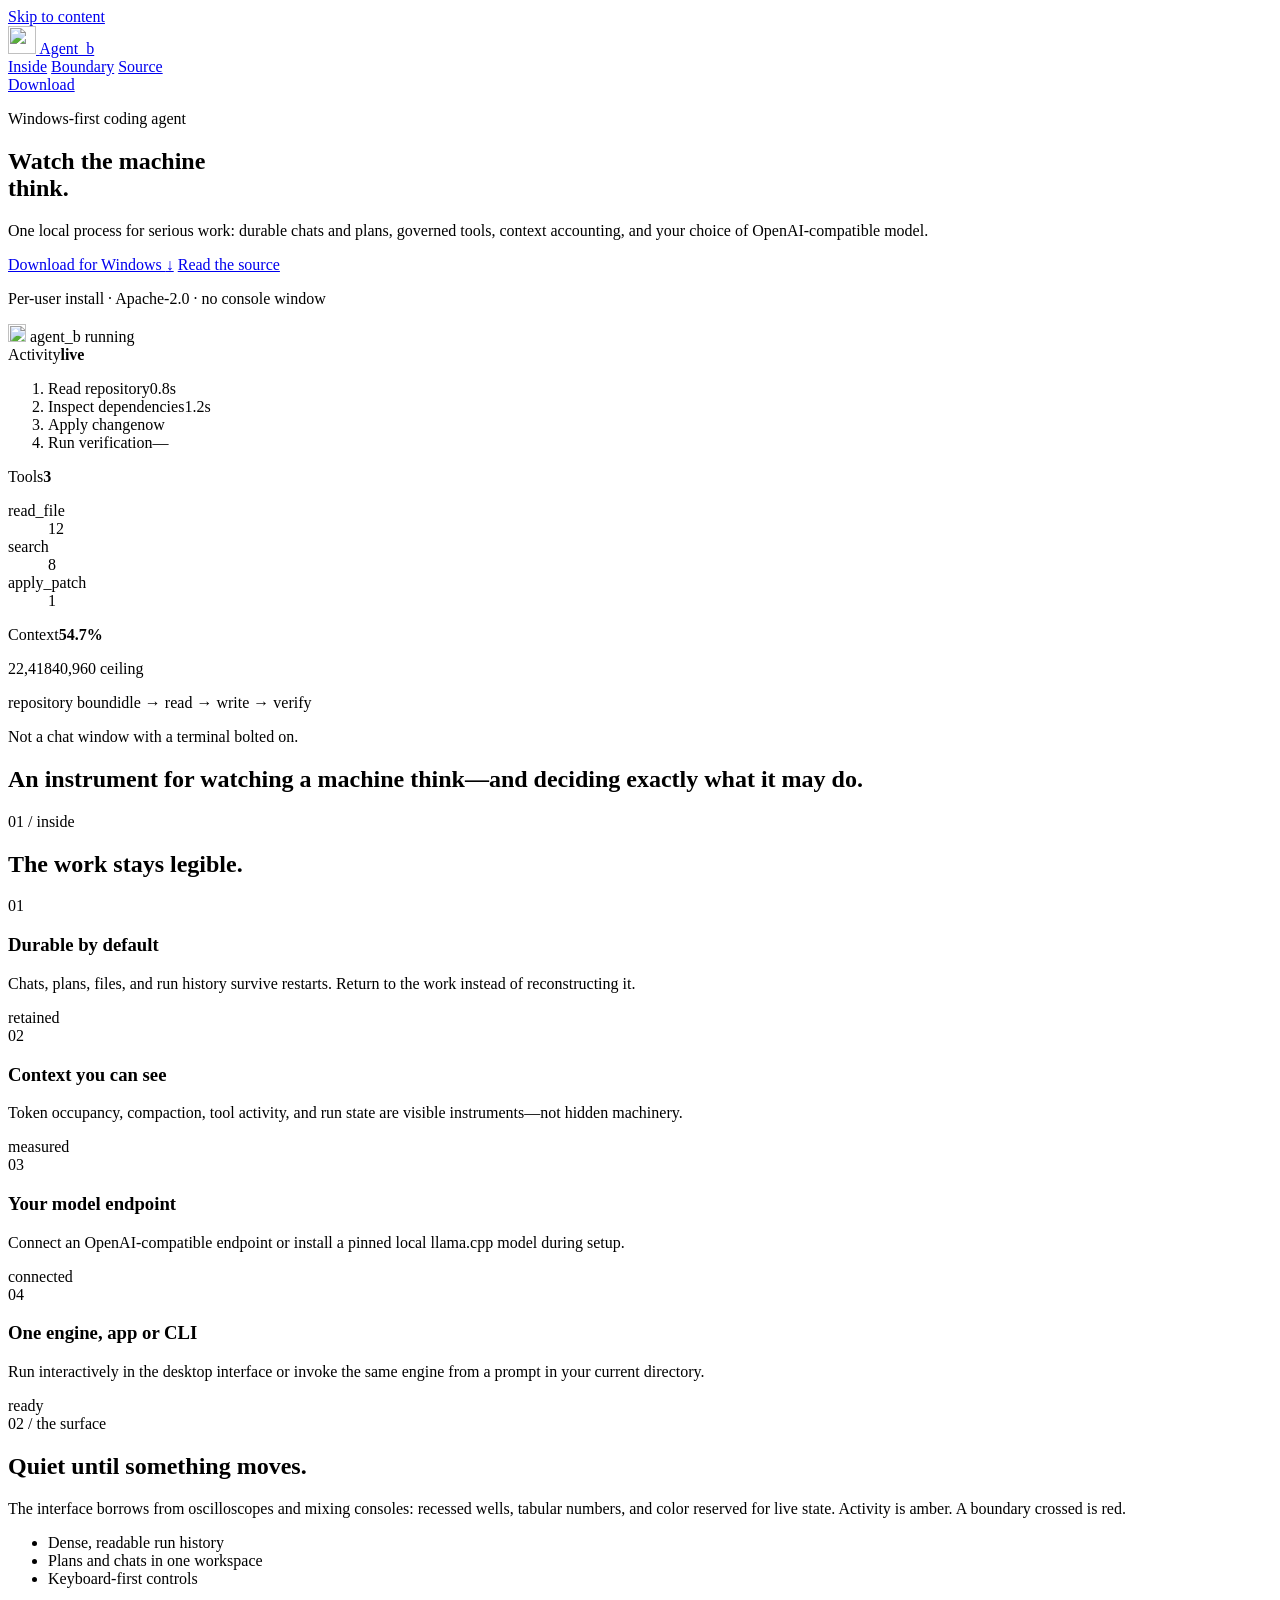
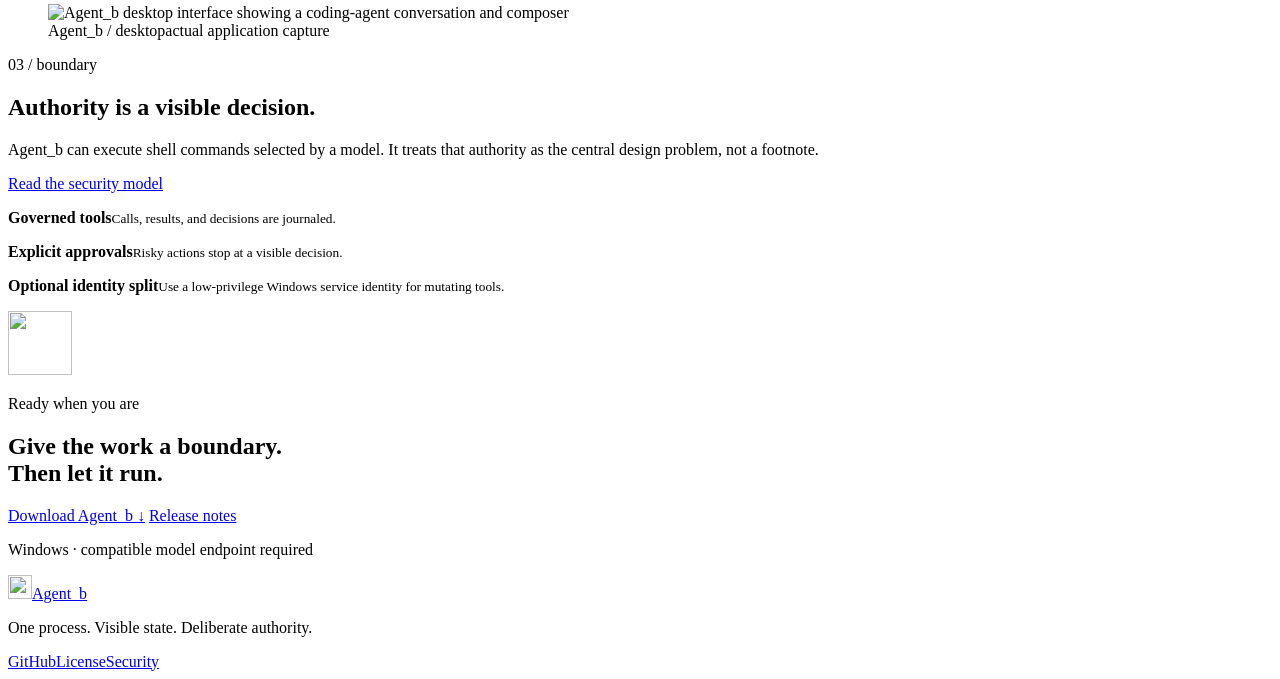
==== public/index.html @ 71d6c955 "Build Agent_b website" ====
<!doctype html>
<html lang="en">
<head>
  <meta charset="utf-8">
  <meta name="viewport" content="width=device-width, initial-scale=1">
  <meta name="theme-color" content="#0d1014">
  <meta name="description" content="Agent_b is a Windows-first coding agent for OpenAI-compatible models, with durable work, governed tools, and an optional low-privilege service identity.">
  <meta property="og:title" content="Agent_b — the machine, thinking">
  <meta property="og:description" content="A Windows-first coding agent with governed tools, durable work, and a quiet instrument-panel interface.">
  <meta property="og:type" content="website">
  <meta property="og:url" content="https://agentb.app/">
  <meta property="og:image" content="https://agentb.app/assets/chat.png">
  <title>Agent_b — the machine, thinking</title>
  <link rel="icon" href="/assets/mark.svg" type="image/svg+xml">
  <link rel="stylesheet" href="/styles.css">
</head>
<body>
  <a class="skip" href="#main">Skip to content</a>
  <div class="etch" aria-hidden="true"></div>

  <header class="site-header">
    <a class="brand" href="/" aria-label="Agent_b home">
      <img src="/assets/mark.svg" alt="" width="28" height="28">
      <span>Agent_b</span>
    </a>
    <nav aria-label="Primary navigation">
      <a href="#inside">Inside</a>
      <a href="#boundary">Boundary</a>
      <a href="https://github.com/rkclayton/agent_b">Source</a>
    </nav>
    <a class="header-download" href="https://github.com/rkclayton/agent_b/releases/latest/download/Agent_b-setup.exe">Download</a>
  </header>

  <main id="main">
    <section class="hero" aria-labelledby="hero-title">
      <div class="hero-copy">
        <p class="status"><span class="lamp" aria-hidden="true"></span> Windows-first coding agent</p>
        <h1 id="hero-title">Watch the machine<br><span>think.</span></h1>
        <p class="lede">One local process for serious work: durable chats and plans, governed tools, context accounting, and your choice of OpenAI-compatible model.</p>
        <div class="actions">
          <a class="primary" href="https://github.com/rkclayton/agent_b/releases/latest/download/Agent_b-setup.exe">Download for Windows <span aria-hidden="true">↓</span></a>
          <a class="secondary" href="https://github.com/rkclayton/agent_b">Read the source</a>
        </div>
        <p class="fine">Per-user install · Apache-2.0 · no console window</p>
      </div>

      <div class="instrument" aria-label="Illustration of Agent_b processing a coding task">
        <div class="instrument-top">
          <span class="instrument-brand"><img src="/assets/agent.svg" alt="" width="18" height="18"> agent_b</span>
          <span class="live"><i></i> running</span>
        </div>
        <div class="trace" aria-hidden="true"><span></span></div>
        <div class="instrument-body">
          <div class="readout wide">
            <div class="readout-head"><span>Activity</span><b>live</b></div>
            <ol class="activity">
              <li class="done"><i></i><span>Read repository</span><time>0.8s</time></li>
              <li class="done"><i></i><span>Inspect dependencies</span><time>1.2s</time></li>
              <li class="active"><i></i><span>Apply change</span><time>now</time></li>
              <li><i></i><span>Run verification</span><time>—</time></li>
            </ol>
          </div>
          <div class="readout tools">
            <div class="readout-head"><span>Tools</span><b>3</b></div>
            <dl><div><dt>read_file</dt><dd>12</dd></div><div><dt>search</dt><dd>8</dd></div><div class="tool-live"><dt>apply_patch</dt><dd>1</dd></div></dl>
          </div>
          <div class="readout context">
            <div class="readout-head"><span>Context</span><b>54.7%</b></div>
            <div class="meter"><span></span><i></i></div>
            <p><span>22,418</span><span>40,960 ceiling</span></p>
          </div>
        </div>
        <div class="instrument-foot"><span>repository bound</span><span class="mono">idle → read → write → verify</span></div>
      </div>
    </section>

    <section class="statement" aria-label="Product summary">
      <p>Not a chat window with a terminal bolted on.</p>
      <h2>An instrument for watching a machine think—and deciding exactly what it may do.</h2>
    </section>

    <section class="inside" id="inside" aria-labelledby="inside-title">
      <div class="section-heading">
        <span class="section-index">01 / inside</span>
        <h2 id="inside-title">The work stays legible.</h2>
      </div>
      <div class="feature-lines">
        <article>
          <span class="feature-number">01</span>
          <div><h3>Durable by default</h3><p>Chats, plans, files, and run history survive restarts. Return to the work instead of reconstructing it.</p></div>
          <span class="state-word">retained</span>
        </article>
        <article>
          <span class="feature-number">02</span>
          <div><h3>Context you can see</h3><p>Token occupancy, compaction, tool activity, and run state are visible instruments—not hidden machinery.</p></div>
          <span class="state-word">measured</span>
        </article>
        <article>
          <span class="feature-number">03</span>
          <div><h3>Your model endpoint</h3><p>Connect an OpenAI-compatible endpoint or install a pinned local llama.cpp model during setup.</p></div>
          <span class="state-word">connected</span>
        </article>
        <article>
          <span class="feature-number">04</span>
          <div><h3>One engine, app or CLI</h3><p>Run interactively in the desktop interface or invoke the same engine from a prompt in your current directory.</p></div>
          <span class="state-word">ready</span>
        </article>
      </div>
    </section>

    <section class="app-view" aria-labelledby="app-title">
      <div class="app-copy">
        <span class="section-index">02 / the surface</span>
        <h2 id="app-title">Quiet until something moves.</h2>
        <p>The interface borrows from oscilloscopes and mixing consoles: recessed wells, tabular numbers, and color reserved for live state. Activity is amber. A boundary crossed is red.</p>
        <ul>
          <li><span></span>Dense, readable run history</li>
          <li><span></span>Plans and chats in one workspace</li>
          <li><span></span>Keyboard-first controls</li>
        </ul>
      </div>
      <figure>
        <div class="screen-frame"><img src="/assets/chat.png" alt="Agent_b desktop interface showing a coding-agent conversation and composer" width="1250" height="975"></div>
        <figcaption><span>Agent_b / desktop</span><span>actual application capture</span></figcaption>
      </figure>
    </section>

    <section class="boundary" id="boundary" aria-labelledby="boundary-title">
      <div class="section-heading">
        <span class="section-index">03 / boundary</span>
        <h2 id="boundary-title">Authority is a visible decision.</h2>
      </div>
      <div class="boundary-grid">
        <div class="boundary-copy">
          <p>Agent_b can execute shell commands selected by a model. It treats that authority as the central design problem, not a footnote.</p>
          <a href="https://github.com/rkclayton/agent_b/blob/main/SECURITY.md">Read the security model</a>
        </div>
        <div class="boundary-panel">
          <div><span class="boundary-light green"></span><p><b>Governed tools</b><small>Calls, results, and decisions are journaled.</small></p></div>
          <div><span class="boundary-light amber"></span><p><b>Explicit approvals</b><small>Risky actions stop at a visible decision.</small></p></div>
          <div><span class="boundary-light red"></span><p><b>Optional identity split</b><small>Use a low-privilege Windows service identity for mutating tools.</small></p></div>
        </div>
      </div>
    </section>

    <section class="final-cta" aria-labelledby="download-title">
      <img src="/assets/mark.svg" alt="" width="64" height="64">
      <p class="status"><span class="lamp" aria-hidden="true"></span> Ready when you are</p>
      <h2 id="download-title">Give the work a boundary.<br>Then let it run.</h2>
      <div class="actions">
        <a class="primary" href="https://github.com/rkclayton/agent_b/releases/latest/download/Agent_b-setup.exe">Download Agent_b <span aria-hidden="true">↓</span></a>
        <a class="secondary" href="https://github.com/rkclayton/agent_b/releases">Release notes</a>
      </div>
      <p class="fine">Windows · compatible model endpoint required</p>
    </section>
  </main>

  <footer>
    <a class="brand footer-brand" href="/"><img src="/assets/mark.svg" alt="" width="24" height="24"><span>Agent_b</span></a>
    <p>One process. Visible state. Deliberate authority.</p>
    <nav aria-label="Footer navigation"><a href="https://github.com/rkclayton/agent_b">GitHub</a><a href="https://github.com/rkclayton/agent_b/blob/main/LICENSE">License</a><a href="https://github.com/rkclayton/agent_b/blob/main/SECURITY.md">Security</a></nav>
  </footer>
</body>
</html>
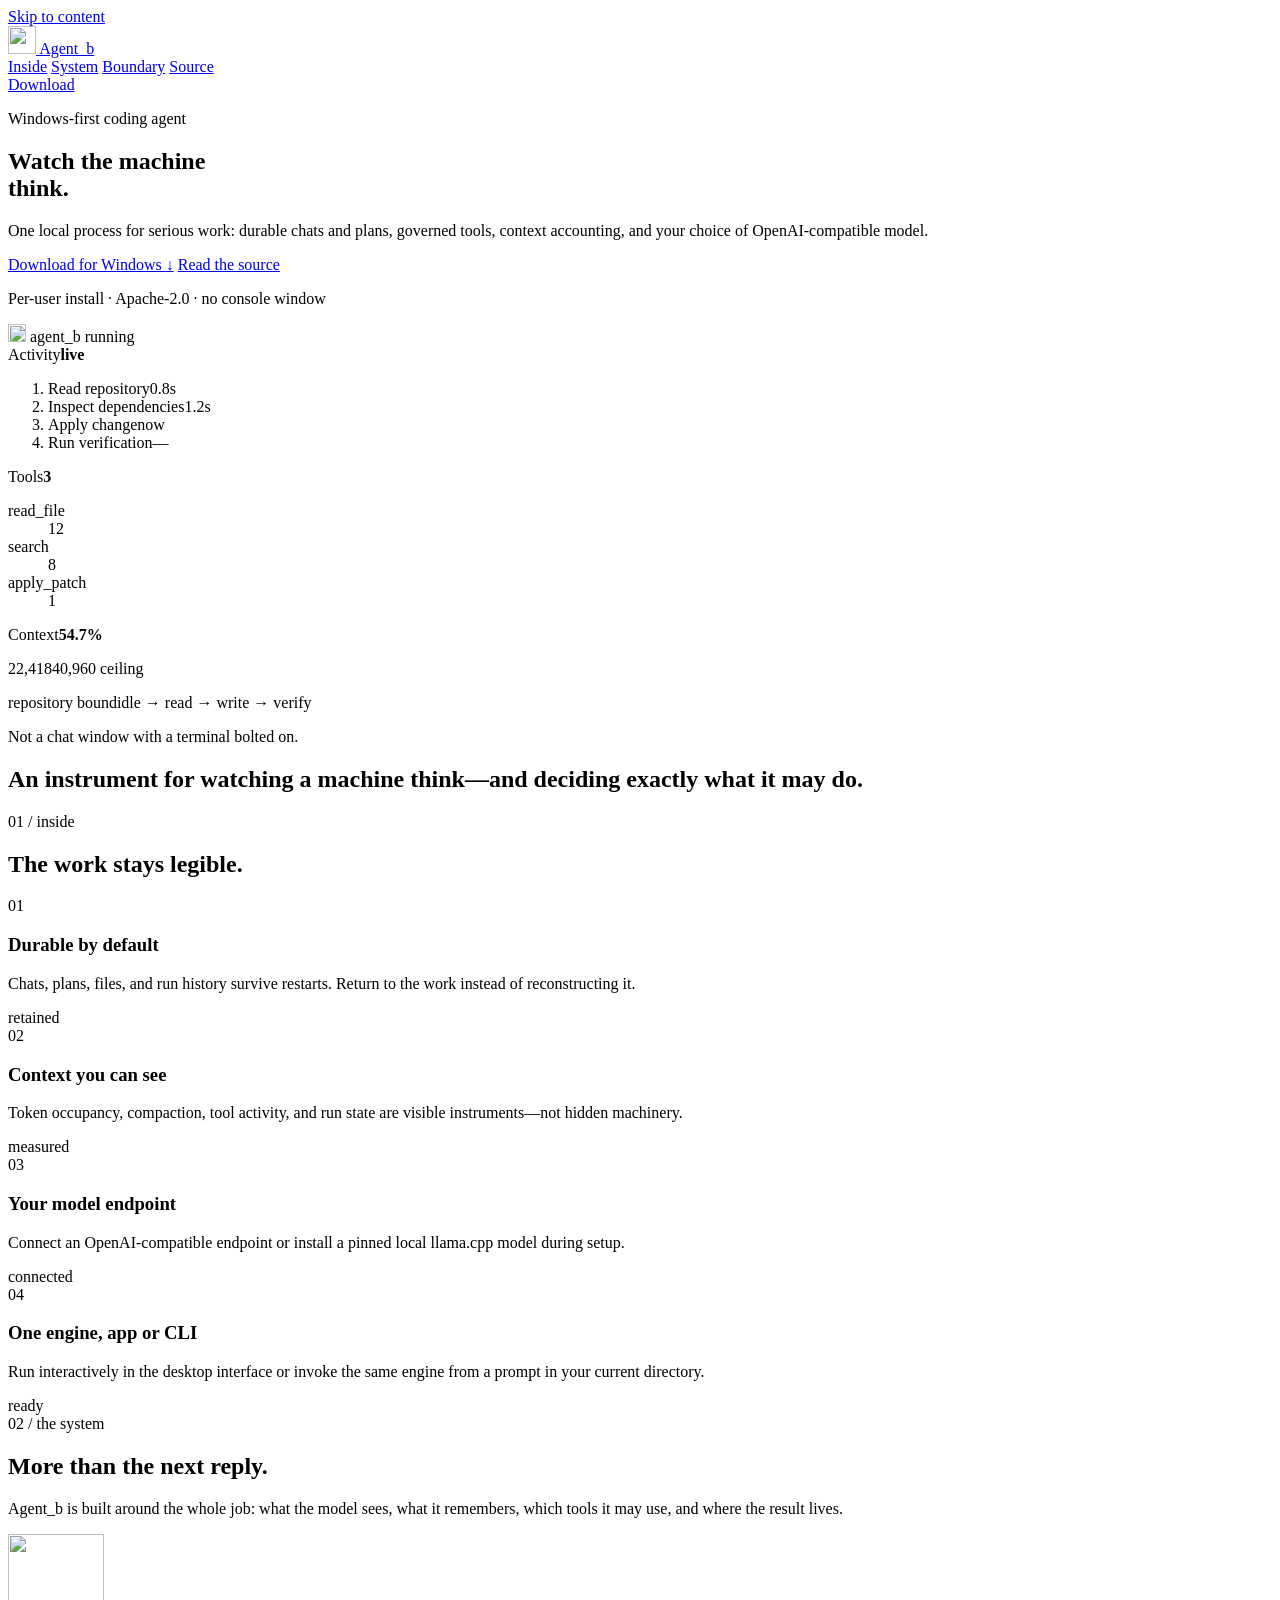
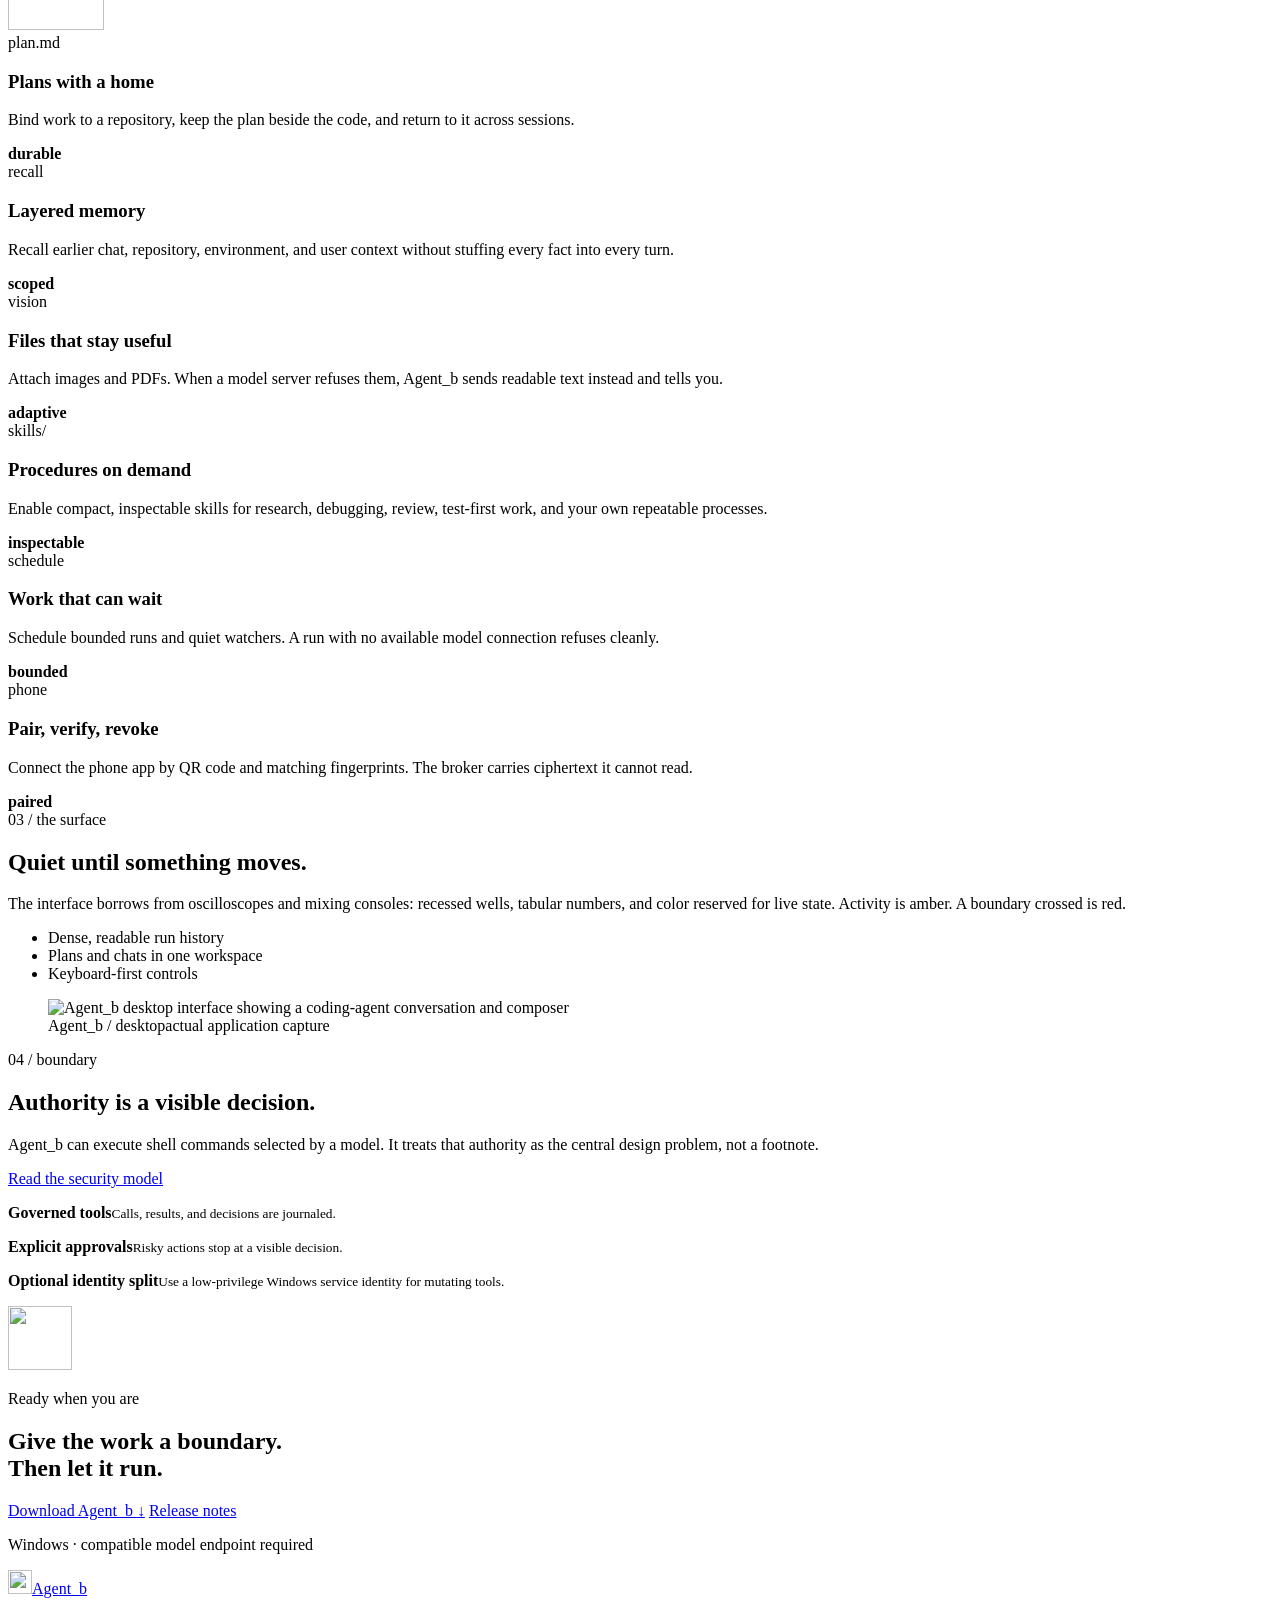
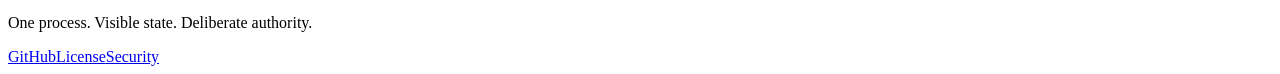
==== commit cb591ae8: "Expand product story and production readiness" ====
--- a/public/index.html
+++ b/public/index.html
@@ -25,6 +25,7 @@
     </a>
     <nav aria-label="Primary navigation">
       <a href="#inside">Inside</a>
+      <a href="#system">System</a>
       <a href="#boundary">Boundary</a>
       <a href="https://github.com/rkclayton/agent_b">Source</a>
     </nav>
@@ -108,9 +109,58 @@
       </div>
     </section>
 
+    <section class="system-map" id="system" aria-labelledby="system-title">
+      <div class="system-intro">
+        <span class="section-index">02 / the system</span>
+        <h2 id="system-title">More than the next reply.</h2>
+        <p>Agent_b is built around the whole job: what the model sees, what it remembers, which tools it may use, and where the result lives.</p>
+        <div class="robot-stage" aria-hidden="true">
+          <span class="orbit orbit-one"></span>
+          <span class="orbit orbit-two"></span>
+          <span class="robot-wire wire-one"></span>
+          <span class="robot-wire wire-two"></span>
+          <span class="robot-wire wire-three"></span>
+          <img src="/assets/mark.svg" alt="" width="96" height="96">
+          <i class="node n1"></i><i class="node n2"></i><i class="node n3"></i>
+        </div>
+      </div>
+      <div class="system-lines">
+        <article>
+          <span class="system-code">plan.md</span>
+          <div><h3>Plans with a home</h3><p>Bind work to a repository, keep the plan beside the code, and return to it across sessions.</p></div>
+          <b>durable</b>
+        </article>
+        <article>
+          <span class="system-code">recall</span>
+          <div><h3>Layered memory</h3><p>Recall earlier chat, repository, environment, and user context without stuffing every fact into every turn.</p></div>
+          <b>scoped</b>
+        </article>
+        <article>
+          <span class="system-code">vision</span>
+          <div><h3>Files that stay useful</h3><p>Attach images and PDFs. When a model server refuses them, Agent_b sends readable text instead and tells you.</p></div>
+          <b>adaptive</b>
+        </article>
+        <article>
+          <span class="system-code">skills/</span>
+          <div><h3>Procedures on demand</h3><p>Enable compact, inspectable skills for research, debugging, review, test-first work, and your own repeatable processes.</p></div>
+          <b>inspectable</b>
+        </article>
+        <article>
+          <span class="system-code">schedule</span>
+          <div><h3>Work that can wait</h3><p>Schedule bounded runs and quiet watchers. A run with no available model connection refuses cleanly.</p></div>
+          <b>bounded</b>
+        </article>
+        <article>
+          <span class="system-code">phone</span>
+          <div><h3>Pair, verify, revoke</h3><p>Connect the phone app by QR code and matching fingerprints. The broker carries ciphertext it cannot read.</p></div>
+          <b>paired</b>
+        </article>
+      </div>
+    </section>
+
     <section class="app-view" aria-labelledby="app-title">
       <div class="app-copy">
-        <span class="section-index">02 / the surface</span>
+        <span class="section-index">03 / the surface</span>
         <h2 id="app-title">Quiet until something moves.</h2>
         <p>The interface borrows from oscilloscopes and mixing consoles: recessed wells, tabular numbers, and color reserved for live state. Activity is amber. A boundary crossed is red.</p>
         <ul>
@@ -120,14 +170,14 @@
         </ul>
       </div>
       <figure>
-        <div class="screen-frame"><img src="/assets/chat.png" alt="Agent_b desktop interface showing a coding-agent conversation and composer" width="1250" height="975"></div>
+        <div class="screen-frame"><img src="/assets/chat.png" alt="Agent_b desktop interface showing a coding-agent conversation and composer" width="1250" height="975" decoding="async"></div>
         <figcaption><span>Agent_b / desktop</span><span>actual application capture</span></figcaption>
       </figure>
     </section>
 
     <section class="boundary" id="boundary" aria-labelledby="boundary-title">
       <div class="section-heading">
-        <span class="section-index">03 / boundary</span>
+        <span class="section-index">04 / boundary</span>
         <h2 id="boundary-title">Authority is a visible decision.</h2>
       </div>
       <div class="boundary-grid">
